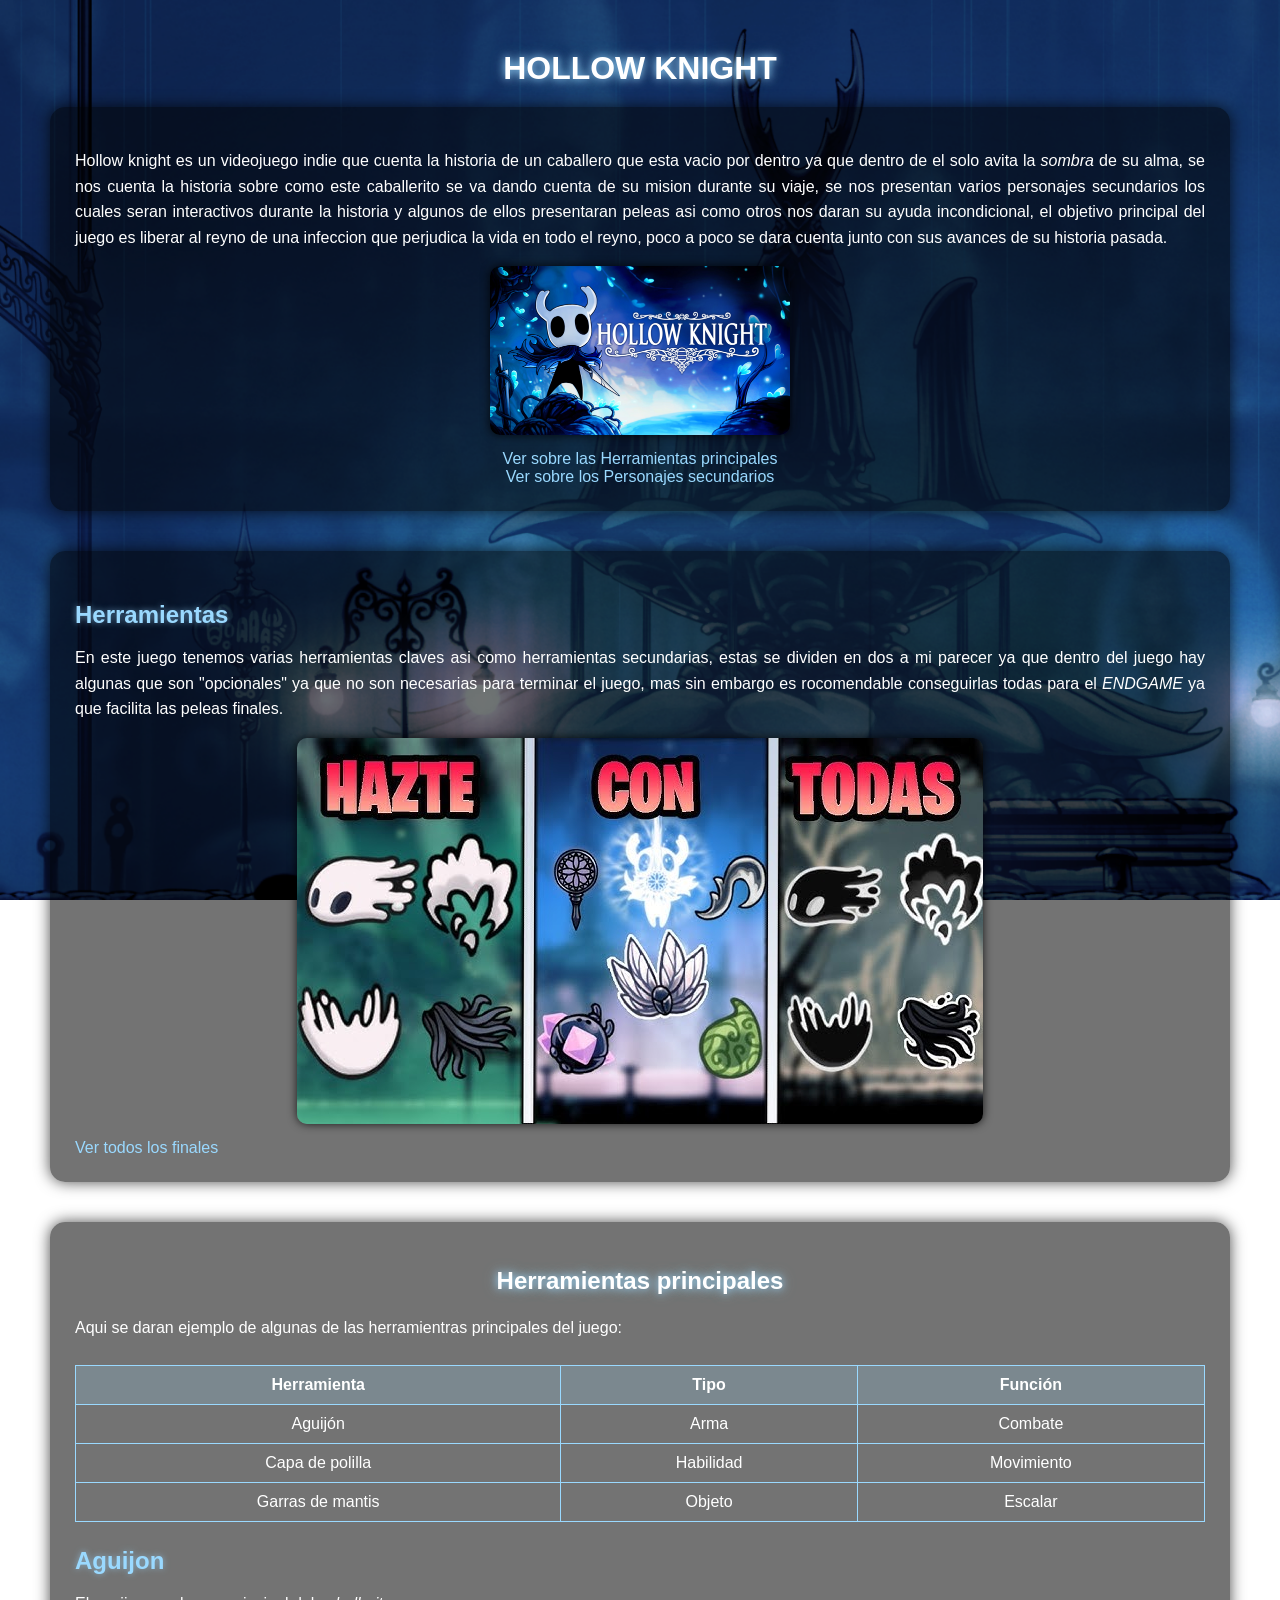
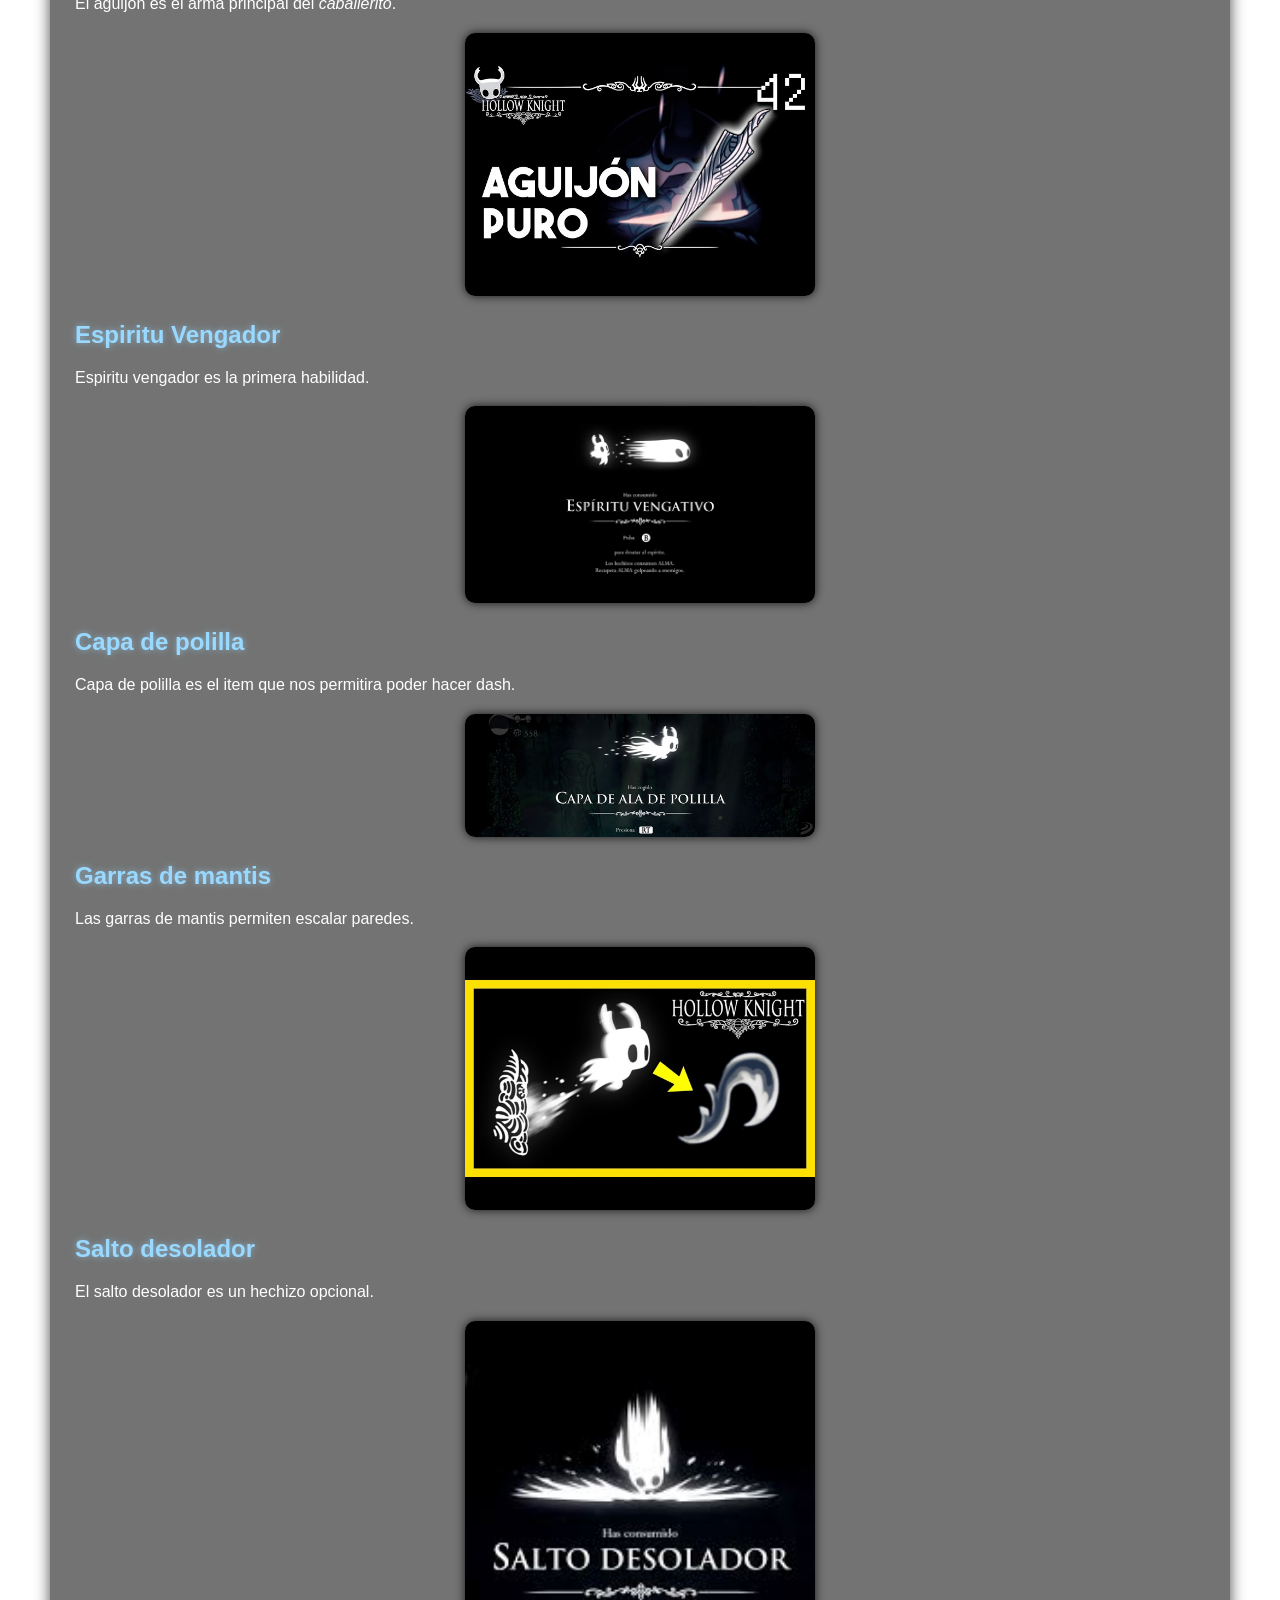
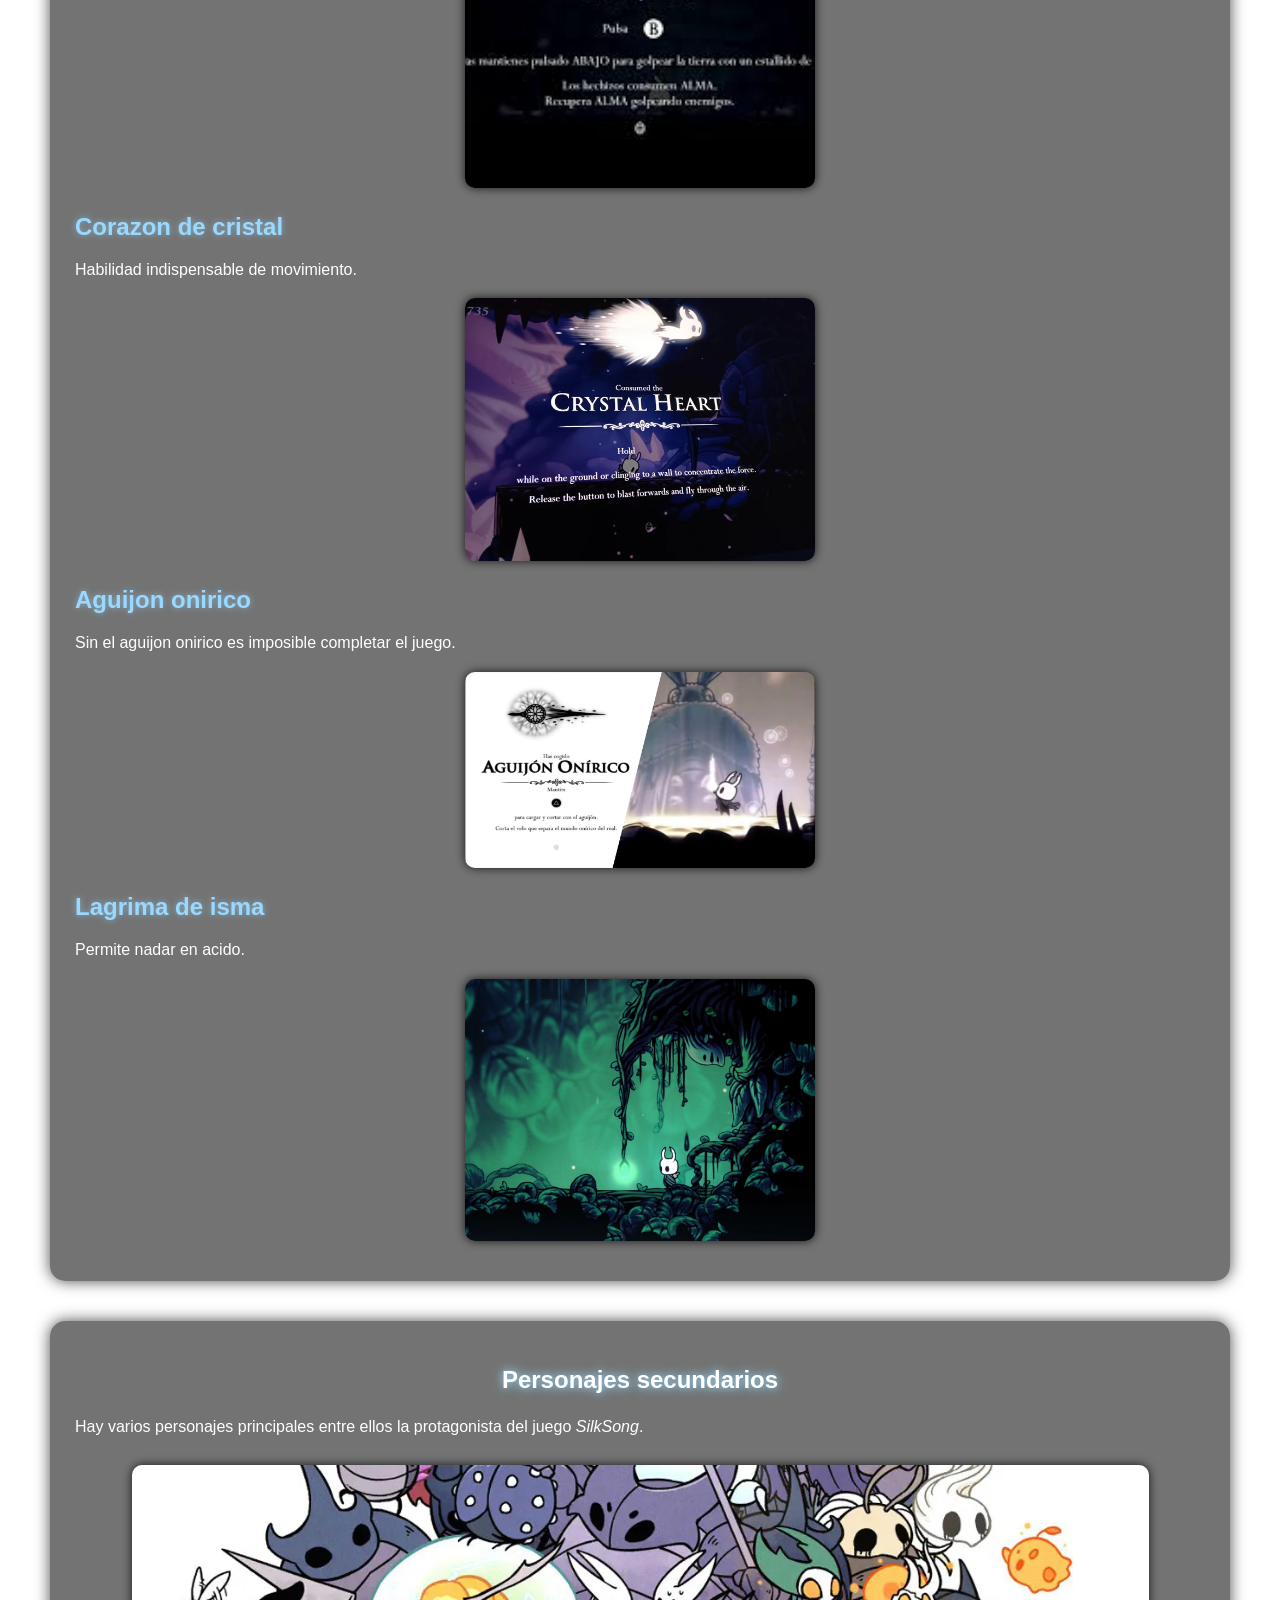
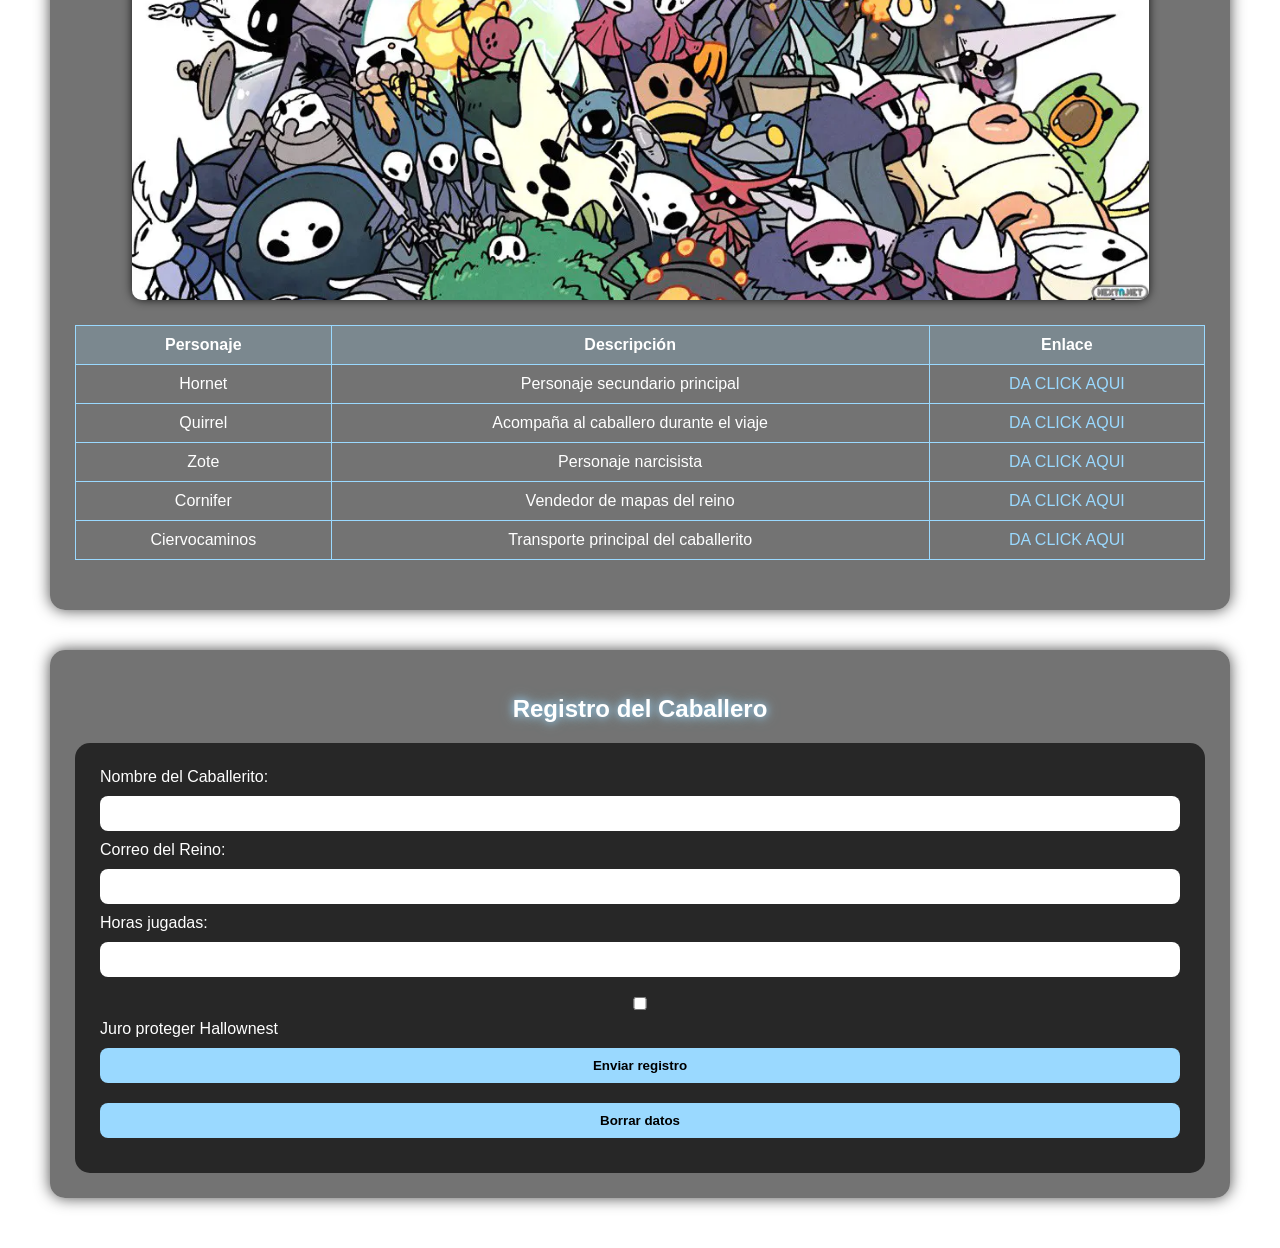
==== index.html @ a390c88f "feat: página principal con herramientas, personajes y registro" ====
<!DOCTYPE html>
<html lang="es">
<head>
    <meta charset="UTF-8">
    <meta name="viewport" content="width=device-width, initial-scale=3.0">
    <meta name="description" content="Guia de personajes e historia de Hollow Knight">
    <meta name="author" content="Mauricio Dahinten">
    <meta name="application-name" content="Hollow knight caracters history">
    <meta name="keywords" content="sombra,aguijon,caballerito,hornet">
    <meta name="generator" content="VScode">

    <link rel="icon" type="image/png" href="images/favicon/favicon-96x96.png">
    <link rel="icon" type="image/svg+xml" href="images/favicon/favicon.svg">
    <link rel="shortcut icon" href="images/favicon/favicon.ico">
    <link rel="apple-touch-icon" sizes="180x180" href="images/favicon/apple-touch-icon.png">
    <link rel="manifest" href="images/favicon/site.webmanifest">

    <title>Hollow Knight</title>
    <link rel="stylesheet" href="css/style.css">
</head>

<body>

<div class="container">

<header>
    <h1>HOLLOW KNIGHT</h1>
</header>

<section class="intro">
    <p>
    Hollow knight es un videojuego indie que cuenta la historia de un caballero que esta vacio por dentro
    ya que dentro de el solo avita la <em>sombra</em> de su alma, se nos cuenta la historia sobre como este
    caballerito se va dando cuenta de su mision durante su viaje, se nos presentan varios personajes
    secundarios los cuales seran interactivos durante la historia y algunos de ellos presentaran peleas
    asi como otros nos daran su ayuda incondicional, el objetivo principal del juego es liberar al reyno
    de una infeccion que perjudica la vida en todo el reyno, poco a poco se dara cuenta junto con sus
    avances de su historia pasada.
    </p>

    <img src="images/Hollow Knight.jpg">

    <div class="nav-links">
        <a href="#Herramientas-principales">Ver sobre las Herramientas principales</a><br>
        <a href="#Personajes-secundarios">Ver sobre los Personajes secundarios</a>
    </div>
</section>

<section>
    <h2>Herramientas</h2>

    <p>
    En este juego tenemos varias herramientas claves asi como herramientas secundarias, estas se dividen
    en dos a mi parecer ya que dentro del juego hay algunas que son "opcionales" ya que no son necesarias
    para terminar el juego, mas sin embargo es rocomendable conseguirlas todas para el <em>ENDGAME</em>
    ya que facilita las peleas finales.
    </p>

    <img src="images/herramientas hollow knight.jpg">

    <a href="https://hollowknight.fandom.com/es/wiki/Finales">Ver todos los finales</a>
</section>

<section id="Herramientas-principales">
    <h1>Herramientas principales</h1>

    <p>
    Aqui se daran ejemplo de algunas de las herramientras principales del juego:
    </p>

    <table>
        <tr>
            <th>Herramienta</th>
            <th>Tipo</th>
            <th>Función</th>
        </tr>
        <tr>
            <td>Aguijón</td>
            <td>Arma</td>
            <td>Combate</td>
        </tr>
        <tr>
            <td>Capa de polilla</td>
            <td>Habilidad</td>
            <td>Movimiento</td>
        </tr>
        <tr>
            <td>Garras de mantis</td>
            <td>Objeto</td>
            <td>Escalar</td>
        </tr>
    </table>

    <div class="tool">
        <h2>Aguijon</h2>
        <p>El aguijon es el arma principal del <em>caballerito</em>.</p>
        <img src="images/aguijon.jpg">
    </div>

    <div class="tool">
        <h2>Espiritu Vengador</h2>
        <p>Espiritu vengador es la primera habilidad.</p>
        <img src="images/espiritu vengativo.jpg">
    </div>

    <div class="tool">
        <h2>Capa de polilla</h2>
        <p>Capa de polilla es el item que nos permitira poder hacer dash.</p>
        <img src="images/capa de polillajpg.jpeg">
    </div>

    <div class="tool">
        <h2>Garras de mantis</h2>
        <p>Las garras de mantis permiten escalar paredes.</p>
        <img src="images/garras de matis.jpg">
    </div>

    <div class="tool">
        <h2>Salto desolador</h2>
        <p>El salto desolador es un hechizo opcional.</p>
        <img src="images/salto desolador.jpg">
    </div>

    <div class="tool">
        <h2>Corazon de cristal</h2>
        <p>Habilidad indispensable de movimiento.</p>
        <img src="images/corazon de cristal.jpg">
    </div>

    <div class="tool">
        <h2>Aguijon onirico</h2>
        <p>Sin el aguijon onirico es imposible completar el juego.</p>
        <img src="images/aguijon anirico.jpg">
    </div>

    <div class="tool">
        <h2>Lagrima de isma</h2>
        <p>Permite nadar en acido.</p>
        <img src="images/lagrima de isma.jpg">
    </div>
</section>

<section id="Personajes-secundarios">
    <h1>Personajes secundarios</h1>

    <p>
    Hay varios personajes principales entre ellos la protagonista del juego <em>SilkSong</em>.
    </p>

    <img src="images/todos los personajes hollow knight.jpg">

    <table>
        <tr>
            <th>Personaje</th>
            <th>Descripción</th>
            <th>Enlace</th>
        </tr>
        <tr>
            <td>Hornet</td>
            <td>Personaje secundario principal</td>
            <td><a href="pages/hornet.html">DA CLICK AQUI</a></td>
        </tr>
        <tr>
            <td>Quirrel</td>
            <td>Acompaña al caballero durante el viaje</td>
            <td><a href="pages/quirrel.html">DA CLICK AQUI</a></td>
        </tr>
        <tr>
            <td>Zote</td>
            <td>Personaje narcisista</td>
            <td><a href="pages/zote.html">DA CLICK AQUI</a></td>
        </tr>
        <tr>
            <td>Cornifer</td>
            <td>Vendedor de mapas del reino</td>
            <td><a href="pages/cornifer.html">DA CLICK AQUI</a></td>
        </tr>
        <tr>
            <td>Ciervocaminos</td>
            <td>Transporte principal del caballerito</td>
            <td><a href="pages/Ciervocaminos.html">DA CLICK AQUI</a></td>
        </tr>
    </table>
</section>

<section>
    <h1>Registro del Caballero</h1>

    <form>
        <label>Nombre del Caballerito:</label>
        <input type="text">

        <label>Correo del Reino:</label>
        <input type="email">

        <label>Horas jugadas:</label>
        <input type="number">

        <label>
            <input type="checkbox">
            Juro proteger Hallownest
        </label>

        <input type="submit" value="Enviar registro">
        <input type="reset" value="Borrar datos">
    </form>
</section>

</div>
</body>
</html>
---- css/style.css ----
/* Reset básico */
* {
  box-sizing: border-box;
}

/* Cuerpo */
body {
  margin: 50px;
  font-family: Arial, Helvetica, sans-serif;
  color: #ffffff;

  background-image: url("../images/fondo pagina 3.png");
  background-size: cover;
  background-repeat: no-repeat;
  background-attachment: fixed;
}

/* Contenedor */
.container {
  max-width: 1200px;
  margin: auto;
}

/* Secciones */
section {
  background-color: rgba(0, 0, 0, 0.55);
  padding: 25px;
  border-radius: 15px;
  margin-bottom: 40px;
  box-shadow: 0 0 15px rgba(0, 0, 0, 0.7);
}

/* Títulos */
h1 {
  text-align: center;
  margin-bottom: 20px;
  text-shadow: 0 0 10px #000;
}

h2 {
  margin-top: 25px;
  margin-bottom: 10px;
  color: #9ad9ff;
}

/* Texto */
p {
  text-align: justify;
  font-size: 16px;
  line-height: 1.6;
}

/* Enlaces */
a {
  color: #9ad9ff;
  text-decoration: none;
}

a:hover {
  text-decoration: underline;
}

/* Imágenes (tamaños ahora desde CSS) */
.intro img {
  width: 300px;
}

.tool img {
  width: 350px;
}

section img {
  display: block;
  margin: 15px auto;
  border-radius: 10px;
  box-shadow: 0 0 10px rgba(0,0,0,0.8);
}

/* Navegación */
.nav-links {
  text-align: center;
  margin-top: 15px;
}

/* Tablas */
table {
  width: 100%;
  border-collapse: collapse;
  margin: 25px 0;
}

th, td {
  border: 1px solid #9ad9ff;
  padding: 10px;
  text-align: center;
}

th {
  background-color: rgba(154, 217, 255, 0.2);
}

/* Formulario */
form {
  background-color: rgba(20, 20, 20, 0.8);
  padding: 25px;
  border-radius: 15px;
}

input {
  width: 100%;
  margin: 10px 0;
  padding: 10px;
  border-radius: 8px;
  border: none;
}

input[type="submit"],
input[type="reset"] {
  background-color: #9ad9ff;
  color: #000;
  cursor: pointer;
  font-weight: bold;
}

/* Imagen de personajes secundarios */
#Personajes-secundarios img {
  max-width: 90%;
  height: auto;
  margin: 25px auto;
  display: block;
}


h1 {
  text-shadow: 0 0 8px #9ad9ff, 0 0 15px rgba(154, 217, 255, 0.4);
}

h2 {
  text-shadow: 0 0 6px rgba(154, 217, 255, 0.6);
}


section img {
  transition: transform 0.4s ease, box-shadow 0.4s ease;
}

section img:hover {
  transform: scale(1.05);
  box-shadow: 0 0 20px rgba(154, 217, 255, 0.5);
}


section {
  animation: fadeIn 1s ease-in-out;
}

@keyframes fadeIn {
  from {
    opacity: 0;
    transform: translateY(20px);
  }
  to {
    opacity: 1;
    transform: translateY(0);
  }
}


table tr {
  transition: background-color 0.3s ease;
}

table tr:hover {
  background-color: rgba(154, 217, 255, 0.1);
}



input[type="submit"],
input[type="reset"] {
  transition: all 0.3s ease;
}

input[type="submit"]:hover,
input[type="reset"]:hover {
  transform: scale(1.05);
  box-shadow: 0 0 10px rgba(154, 217, 255, 0.6);
}



@media (max-width: 768px) {
  body {
    margin: 20px;
  }

  h1 {
    font-size: 24px;
  }

  table {
    font-size: 14px;
  }

  section img {
    width: 100%;
    height: auto;
  }
}


/* Imagen específica de Silksong */
.silksong-img {
  width: 500px;
  max-width: 90%;
  height: auto;
  display: block;
  margin: 20px auto;
}
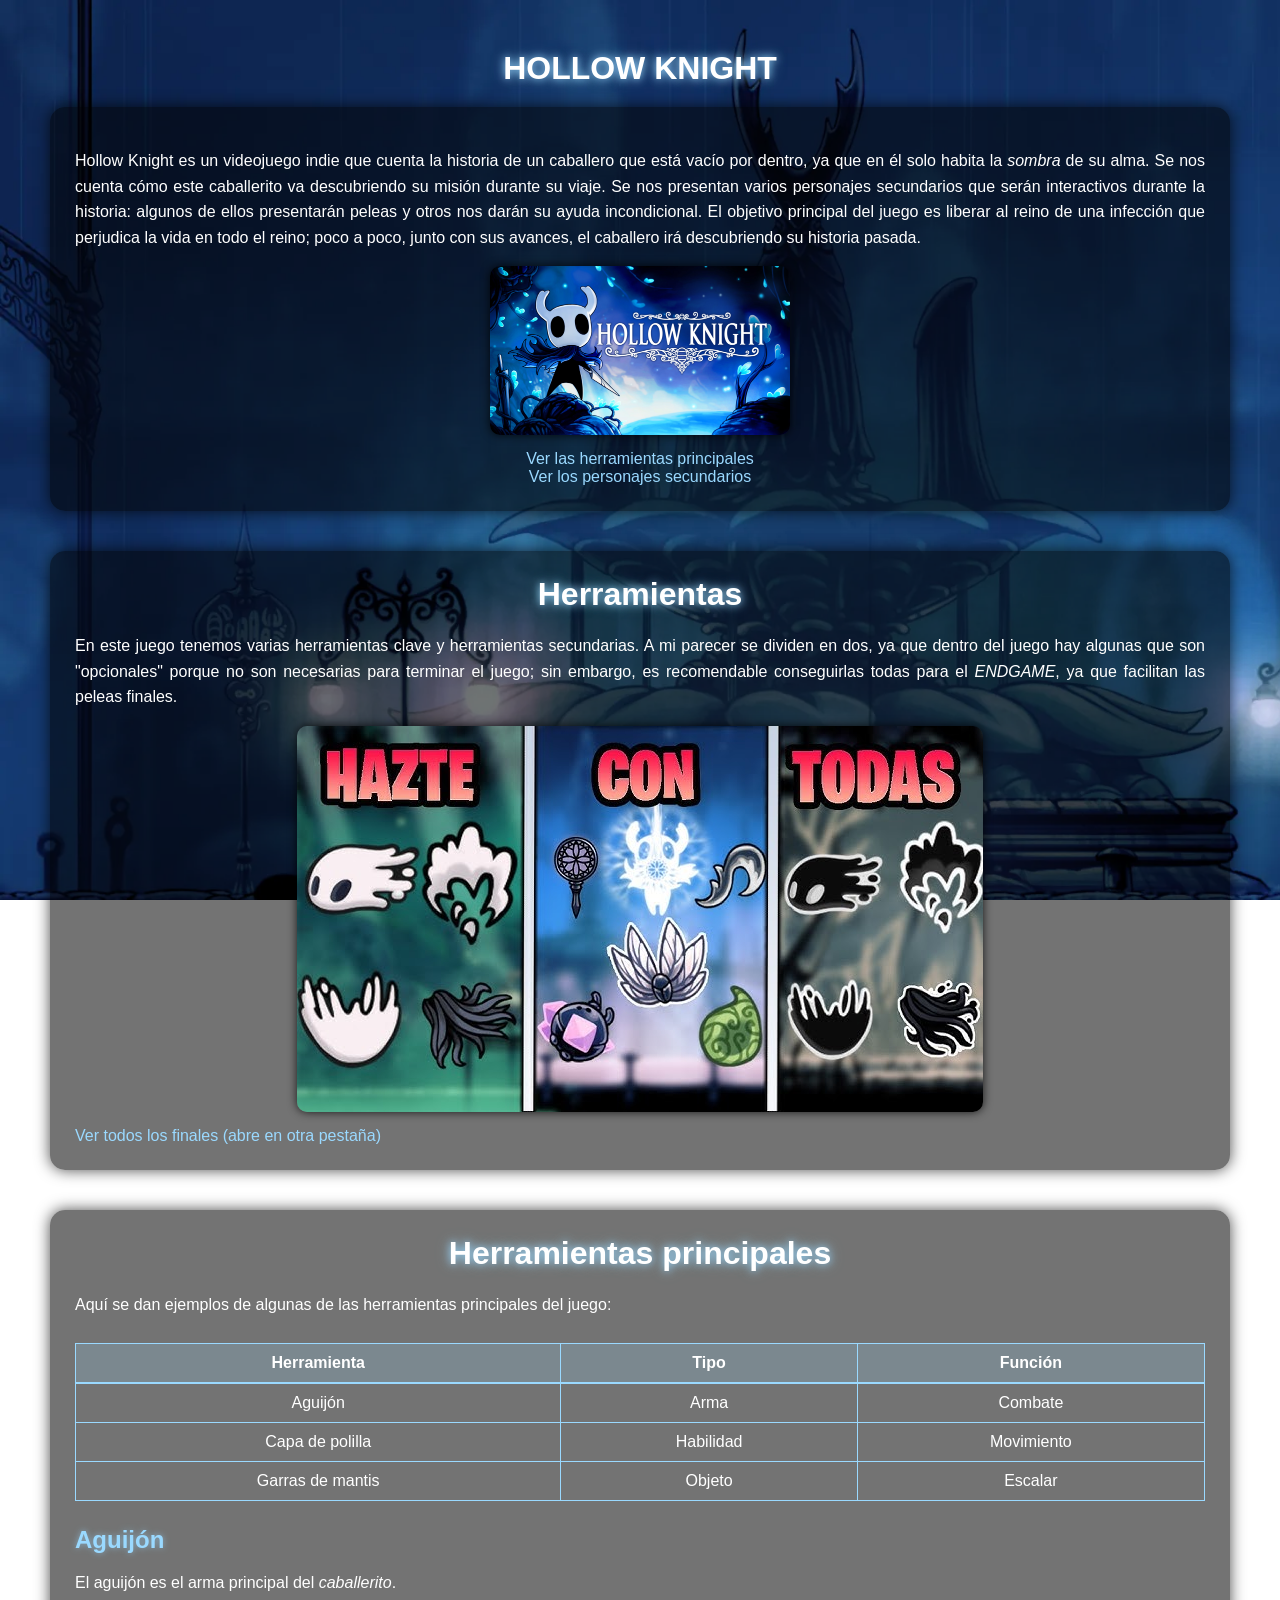
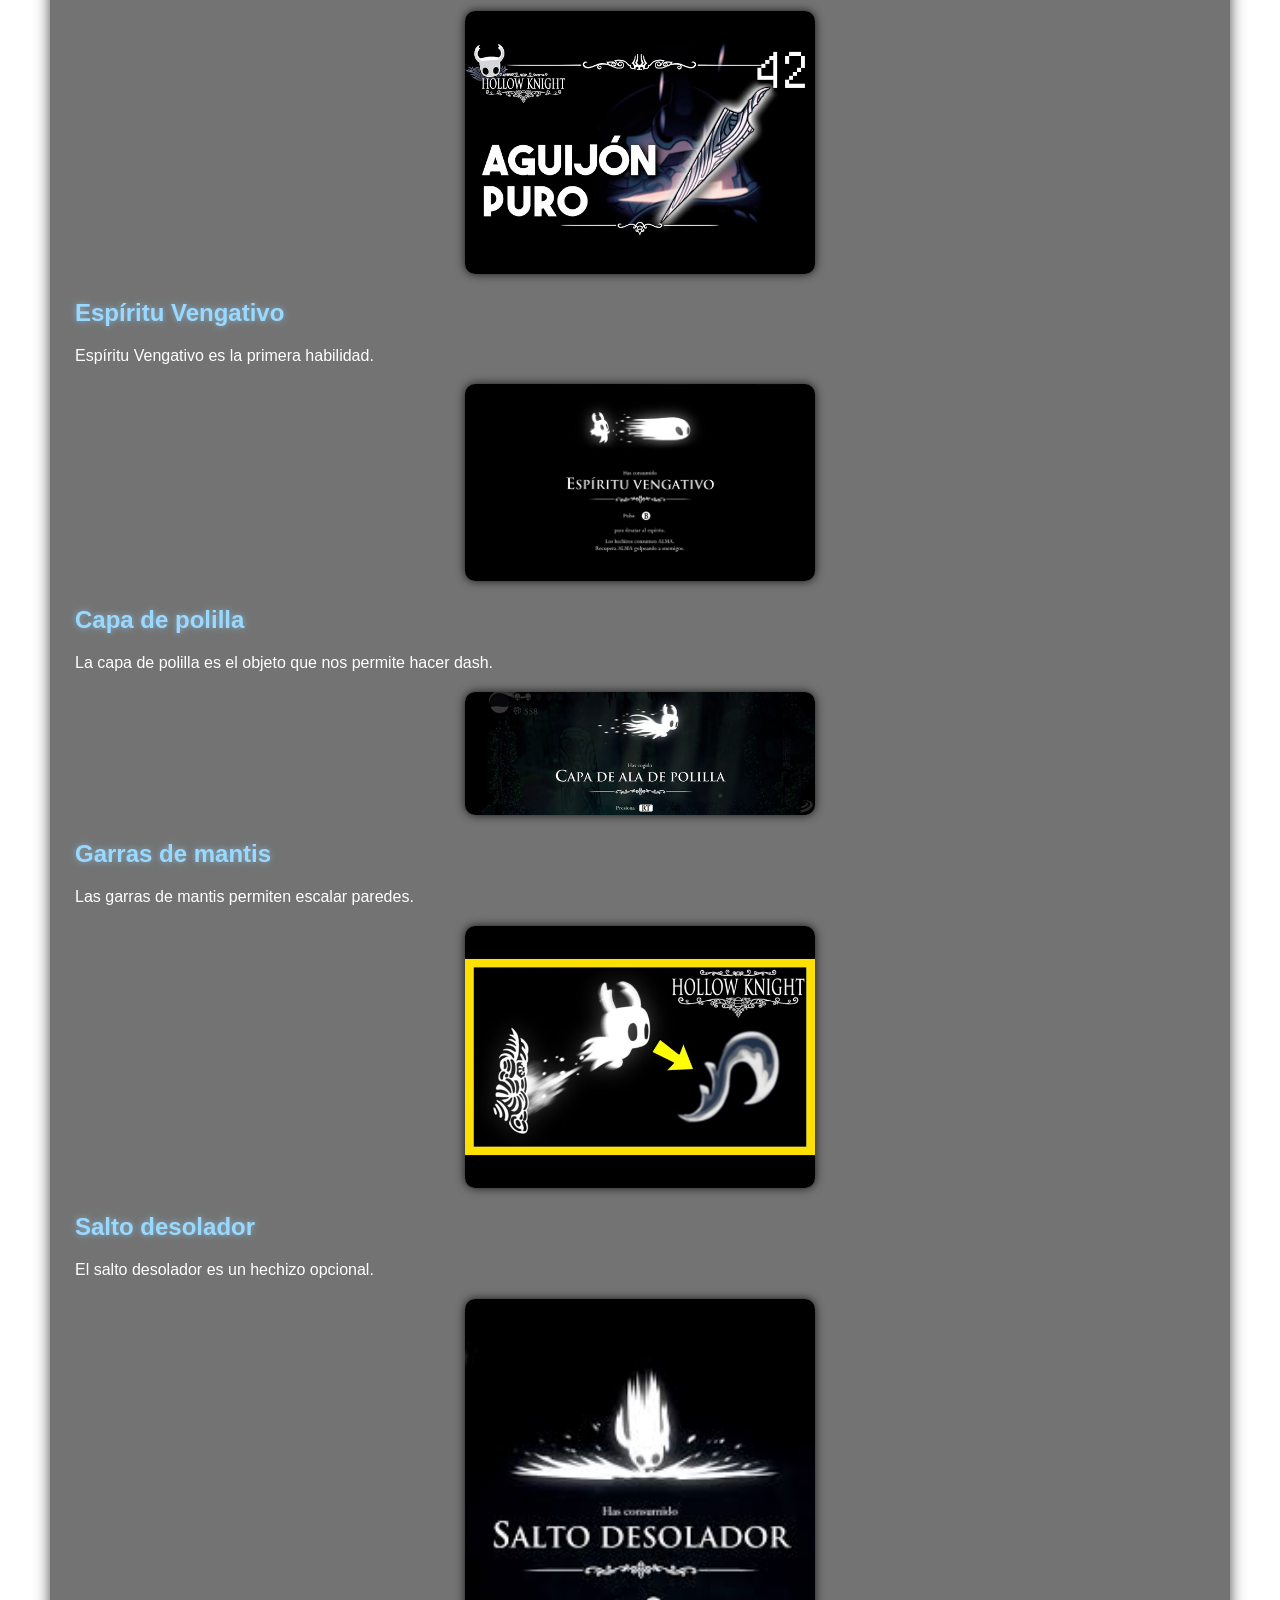
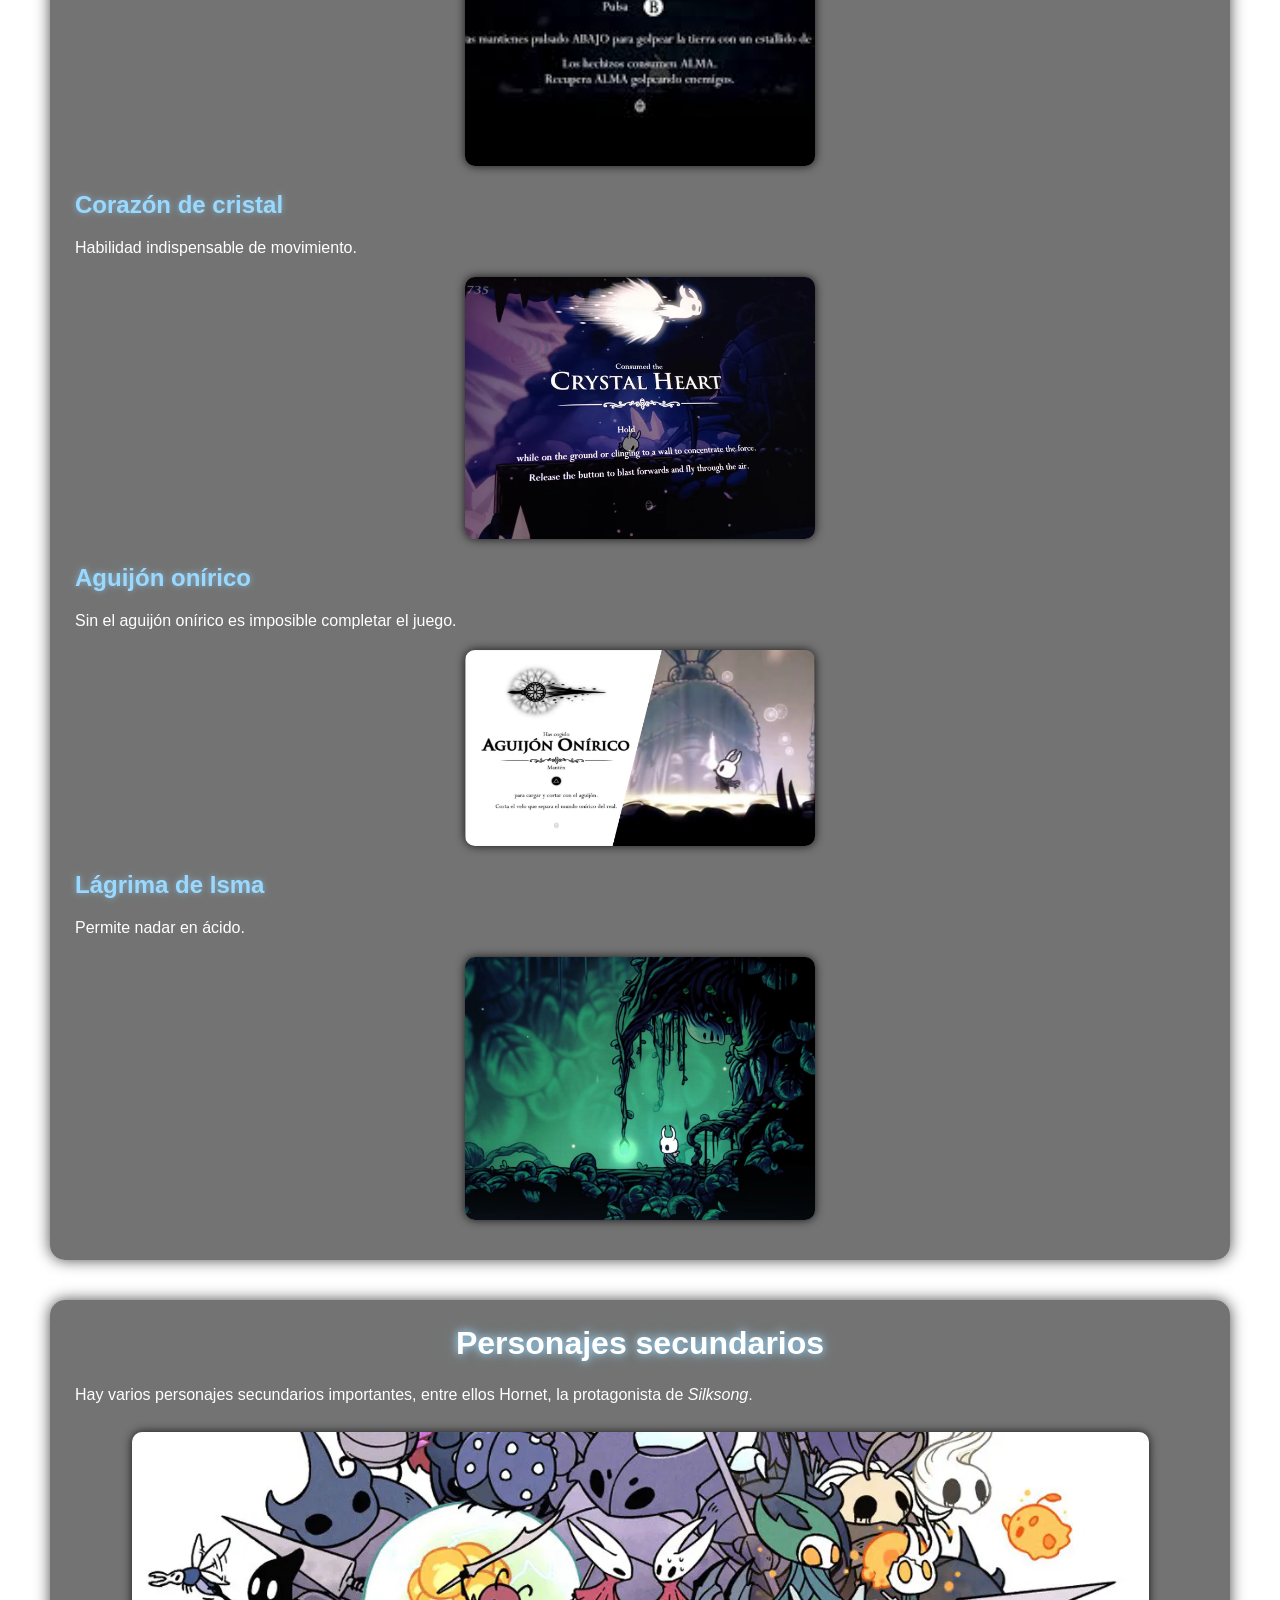
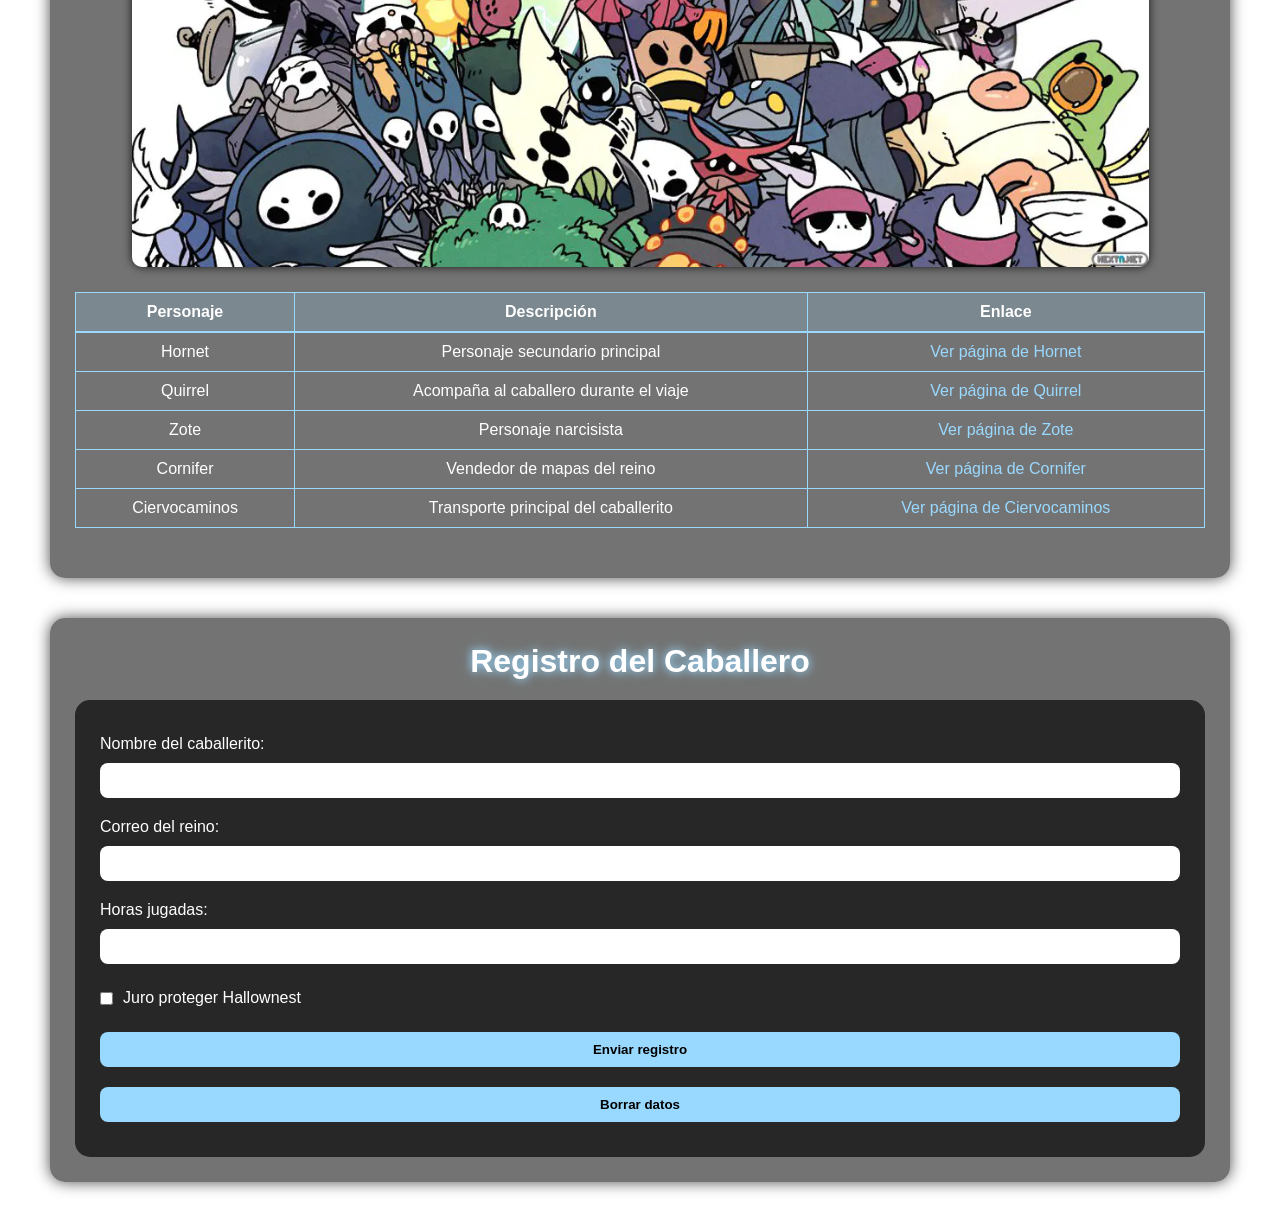
==== commit 72b5cfd9: "fix: página principal accesible, sin zoom forzado y con formulario funcional - viewport con initial-" ====
--- a/index.html
+++ b/index.html
@@ -2,12 +2,11 @@
 <html lang="es">
 <head>
     <meta charset="UTF-8">
-    <meta name="viewport" content="width=device-width, initial-scale=3.0">
-    <meta name="description" content="Guia de personajes e historia de Hollow Knight">
+    <meta name="viewport" content="width=device-width, initial-scale=1.0">
+    <meta name="description" content="Guía de personajes, herramientas e historia de Hollow Knight">
     <meta name="author" content="Mauricio Dahinten">
-    <meta name="application-name" content="Hollow knight caracters history">
-    <meta name="keywords" content="sombra,aguijon,caballerito,hornet">
-    <meta name="generator" content="VScode">
+    <meta name="application-name" content="Hollow Knight: guía para fans">
+    <meta name="keywords" content="Hollow Knight, Hallownest, sombra, aguijón, caballerito, Hornet, Silksong">
 
     <link rel="icon" type="image/png" href="images/favicon/favicon-96x96.png">
     <link rel="icon" type="image/svg+xml" href="images/favicon/favicon.svg">
@@ -27,185 +26,202 @@
     <h1>HOLLOW KNIGHT</h1>
 </header>
 
+<main>
+
 <section class="intro">
     <p>
-    Hollow knight es un videojuego indie que cuenta la historia de un caballero que esta vacio por dentro
-    ya que dentro de el solo avita la <em>sombra</em> de su alma, se nos cuenta la historia sobre como este
-    caballerito se va dando cuenta de su mision durante su viaje, se nos presentan varios personajes
-    secundarios los cuales seran interactivos durante la historia y algunos de ellos presentaran peleas
-    asi como otros nos daran su ayuda incondicional, el objetivo principal del juego es liberar al reyno
-    de una infeccion que perjudica la vida en todo el reyno, poco a poco se dara cuenta junto con sus
-    avances de su historia pasada.
-    </p>
-
-    <img src="images/Hollow Knight.jpg">
-
-    <div class="nav-links">
-        <a href="#Herramientas-principales">Ver sobre las Herramientas principales</a><br>
-        <a href="#Personajes-secundarios">Ver sobre los Personajes secundarios</a>
-    </div>
-</section>
-
-<section>
-    <h2>Herramientas</h2>
-
-    <p>
-    En este juego tenemos varias herramientas claves asi como herramientas secundarias, estas se dividen
-    en dos a mi parecer ya que dentro del juego hay algunas que son "opcionales" ya que no son necesarias
-    para terminar el juego, mas sin embargo es rocomendable conseguirlas todas para el <em>ENDGAME</em>
-    ya que facilita las peleas finales.
-    </p>
-
-    <img src="images/herramientas hollow knight.jpg">
-
-    <a href="https://hollowknight.fandom.com/es/wiki/Finales">Ver todos los finales</a>
-</section>
-
-<section id="Herramientas-principales">
-    <h1>Herramientas principales</h1>
-
-    <p>
-    Aqui se daran ejemplo de algunas de las herramientras principales del juego:
+    Hollow Knight es un videojuego indie que cuenta la historia de un caballero que está vacío por dentro,
+    ya que en él solo habita la <em>sombra</em> de su alma. Se nos cuenta cómo este caballerito va
+    descubriendo su misión durante su viaje. Se nos presentan varios personajes secundarios que serán
+    interactivos durante la historia: algunos de ellos presentarán peleas y otros nos darán su ayuda
+    incondicional. El objetivo principal del juego es liberar al reino de una infección que perjudica la
+    vida en todo el reino; poco a poco, junto con sus avances, el caballero irá descubriendo su historia pasada.
+    </p>
+
+    <img src="images/hollow-knight.avif" alt="El Caballero, protagonista de Hollow Knight" loading="lazy">
+
+    <nav class="nav-links" aria-label="Secciones de la página">
+        <a href="#herramientas-principales">Ver las herramientas principales</a><br>
+        <a href="#personajes-secundarios">Ver los personajes secundarios</a>
+    </nav>
+</section>
+
+<section aria-labelledby="titulo-herramientas">
+    <h2 id="titulo-herramientas">Herramientas</h2>
+
+    <p>
+    En este juego tenemos varias herramientas clave y herramientas secundarias. A mi parecer se dividen
+    en dos, ya que dentro del juego hay algunas que son "opcionales" porque no son necesarias para
+    terminar el juego; sin embargo, es recomendable conseguirlas todas para el <em>ENDGAME</em>,
+    ya que facilitan las peleas finales.
+    </p>
+
+    <img src="images/herramientas.jpg" alt="Colección de herramientas y habilidades de Hollow Knight" loading="lazy">
+
+    <a href="https://hollowknight.fandom.com/es/wiki/Finales" target="_blank" rel="noopener noreferrer">Ver todos los finales (abre en otra pestaña)</a>
+</section>
+
+<section id="herramientas-principales" aria-labelledby="titulo-herramientas-principales">
+    <h2 id="titulo-herramientas-principales">Herramientas principales</h2>
+
+    <p>
+    Aquí se dan ejemplos de algunas de las herramientas principales del juego:
     </p>
 
     <table>
-        <tr>
-            <th>Herramienta</th>
-            <th>Tipo</th>
-            <th>Función</th>
-        </tr>
-        <tr>
-            <td>Aguijón</td>
-            <td>Arma</td>
-            <td>Combate</td>
-        </tr>
-        <tr>
-            <td>Capa de polilla</td>
-            <td>Habilidad</td>
-            <td>Movimiento</td>
-        </tr>
-        <tr>
-            <td>Garras de mantis</td>
-            <td>Objeto</td>
-            <td>Escalar</td>
-        </tr>
+        <caption class="visually-hidden">Herramientas principales, su tipo y su función</caption>
+        <thead>
+            <tr>
+                <th scope="col">Herramienta</th>
+                <th scope="col">Tipo</th>
+                <th scope="col">Función</th>
+            </tr>
+        </thead>
+        <tbody>
+            <tr>
+                <td>Aguijón</td>
+                <td>Arma</td>
+                <td>Combate</td>
+            </tr>
+            <tr>
+                <td>Capa de polilla</td>
+                <td>Habilidad</td>
+                <td>Movimiento</td>
+            </tr>
+            <tr>
+                <td>Garras de mantis</td>
+                <td>Objeto</td>
+                <td>Escalar</td>
+            </tr>
+        </tbody>
     </table>
 
-    <div class="tool">
-        <h2>Aguijon</h2>
-        <p>El aguijon es el arma principal del <em>caballerito</em>.</p>
-        <img src="images/aguijon.jpg">
-    </div>
-
-    <div class="tool">
-        <h2>Espiritu Vengador</h2>
-        <p>Espiritu vengador es la primera habilidad.</p>
-        <img src="images/espiritu vengativo.jpg">
-    </div>
-
-    <div class="tool">
-        <h2>Capa de polilla</h2>
-        <p>Capa de polilla es el item que nos permitira poder hacer dash.</p>
-        <img src="images/capa de polillajpg.jpeg">
-    </div>
-
-    <div class="tool">
-        <h2>Garras de mantis</h2>
+    <article class="tool">
+        <h3>Aguijón</h3>
+        <p>El aguijón es el arma principal del <em>caballerito</em>.</p>
+        <img src="images/aguijon.jpg" alt="El aguijón, arma principal del Caballero" loading="lazy">
+    </article>
+
+    <article class="tool">
+        <h3>Espíritu Vengativo</h3>
+        <p>Espíritu Vengativo es la primera habilidad.</p>
+        <img src="images/espiritu-vengativo.webp" alt="Hechizo Espíritu Vengativo" loading="lazy">
+    </article>
+
+    <article class="tool">
+        <h3>Capa de polilla</h3>
+        <p>La capa de polilla es el objeto que nos permite hacer dash.</p>
+        <img src="images/capa-de-polilla.jpg" alt="Capa de polilla, habilidad de dash" loading="lazy">
+    </article>
+
+    <article class="tool">
+        <h3>Garras de mantis</h3>
         <p>Las garras de mantis permiten escalar paredes.</p>
-        <img src="images/garras de matis.jpg">
-    </div>
-
-    <div class="tool">
-        <h2>Salto desolador</h2>
+        <img src="images/garras-de-mantis.jpg" alt="Garras de mantis para escalar paredes" loading="lazy">
+    </article>
+
+    <article class="tool">
+        <h3>Salto desolador</h3>
         <p>El salto desolador es un hechizo opcional.</p>
-        <img src="images/salto desolador.jpg">
-    </div>
-
-    <div class="tool">
-        <h2>Corazon de cristal</h2>
+        <img src="images/salto-desolador.jpg" alt="Hechizo Salto desolador" loading="lazy">
+    </article>
+
+    <article class="tool">
+        <h3>Corazón de cristal</h3>
         <p>Habilidad indispensable de movimiento.</p>
-        <img src="images/corazon de cristal.jpg">
-    </div>
-
-    <div class="tool">
-        <h2>Aguijon onirico</h2>
-        <p>Sin el aguijon onirico es imposible completar el juego.</p>
-        <img src="images/aguijon anirico.jpg">
-    </div>
-
-    <div class="tool">
-        <h2>Lagrima de isma</h2>
-        <p>Permite nadar en acido.</p>
-        <img src="images/lagrima de isma.jpg">
-    </div>
-</section>
-
-<section id="Personajes-secundarios">
-    <h1>Personajes secundarios</h1>
-
-    <p>
-    Hay varios personajes principales entre ellos la protagonista del juego <em>SilkSong</em>.
-    </p>
-
-    <img src="images/todos los personajes hollow knight.jpg">
+        <img src="images/corazon-de-cristal.webp" alt="Corazón de cristal, habilidad de movimiento" loading="lazy">
+    </article>
+
+    <article class="tool">
+        <h3>Aguijón onírico</h3>
+        <p>Sin el aguijón onírico es imposible completar el juego.</p>
+        <img src="images/aguijon-onirico.jpg" alt="Aguijón onírico" loading="lazy">
+    </article>
+
+    <article class="tool">
+        <h3>Lágrima de Isma</h3>
+        <p>Permite nadar en ácido.</p>
+        <img src="images/lagrima-de-isma.jpg" alt="Lágrima de Isma, permite nadar en ácido" loading="lazy">
+    </article>
+</section>
+
+<section id="personajes-secundarios" aria-labelledby="titulo-personajes">
+    <h2 id="titulo-personajes">Personajes secundarios</h2>
+
+    <p>
+    Hay varios personajes secundarios importantes, entre ellos Hornet, la protagonista de <em>Silksong</em>.
+    </p>
+
+    <img src="images/personajes.webp" alt="Personajes de Hollow Knight reunidos" loading="lazy">
 
     <table>
-        <tr>
-            <th>Personaje</th>
-            <th>Descripción</th>
-            <th>Enlace</th>
-        </tr>
-        <tr>
-            <td>Hornet</td>
-            <td>Personaje secundario principal</td>
-            <td><a href="pages/hornet.html">DA CLICK AQUI</a></td>
-        </tr>
-        <tr>
-            <td>Quirrel</td>
-            <td>Acompaña al caballero durante el viaje</td>
-            <td><a href="pages/quirrel.html">DA CLICK AQUI</a></td>
-        </tr>
-        <tr>
-            <td>Zote</td>
-            <td>Personaje narcisista</td>
-            <td><a href="pages/zote.html">DA CLICK AQUI</a></td>
-        </tr>
-        <tr>
-            <td>Cornifer</td>
-            <td>Vendedor de mapas del reino</td>
-            <td><a href="pages/cornifer.html">DA CLICK AQUI</a></td>
-        </tr>
-        <tr>
-            <td>Ciervocaminos</td>
-            <td>Transporte principal del caballerito</td>
-            <td><a href="pages/Ciervocaminos.html">DA CLICK AQUI</a></td>
-        </tr>
+        <caption class="visually-hidden">Personajes secundarios con enlace a su página</caption>
+        <thead>
+            <tr>
+                <th scope="col">Personaje</th>
+                <th scope="col">Descripción</th>
+                <th scope="col">Enlace</th>
+            </tr>
+        </thead>
+        <tbody>
+            <tr>
+                <td>Hornet</td>
+                <td>Personaje secundario principal</td>
+                <td><a href="pages/hornet.html">Ver página de Hornet</a></td>
+            </tr>
+            <tr>
+                <td>Quirrel</td>
+                <td>Acompaña al caballero durante el viaje</td>
+                <td><a href="pages/quirrel.html">Ver página de Quirrel</a></td>
+            </tr>
+            <tr>
+                <td>Zote</td>
+                <td>Personaje narcisista</td>
+                <td><a href="pages/zote.html">Ver página de Zote</a></td>
+            </tr>
+            <tr>
+                <td>Cornifer</td>
+                <td>Vendedor de mapas del reino</td>
+                <td><a href="pages/cornifer.html">Ver página de Cornifer</a></td>
+            </tr>
+            <tr>
+                <td>Ciervocaminos</td>
+                <td>Transporte principal del caballerito</td>
+                <td><a href="pages/ciervocaminos.html">Ver página de Ciervocaminos</a></td>
+            </tr>
+        </tbody>
     </table>
 </section>
 
-<section>
-    <h1>Registro del Caballero</h1>
-
-    <form>
-        <label>Nombre del Caballerito:</label>
-        <input type="text">
-
-        <label>Correo del Reino:</label>
-        <input type="email">
-
-        <label>Horas jugadas:</label>
-        <input type="number">
-
-        <label>
-            <input type="checkbox">
+<section aria-labelledby="titulo-registro">
+    <h2 id="titulo-registro">Registro del Caballero</h2>
+
+    <form id="registro" novalidate>
+        <label for="nombre">Nombre del caballerito:</label>
+        <input type="text" id="nombre" name="nombre" autocomplete="nickname" minlength="2" maxlength="40" required>
+
+        <label for="correo">Correo del reino:</label>
+        <input type="email" id="correo" name="correo" autocomplete="email" required>
+
+        <label for="horas">Horas jugadas:</label>
+        <input type="number" id="horas" name="horas" min="0" max="10000" step="1" required>
+
+        <label class="check">
+            <input type="checkbox" id="juramento" name="juramento" required>
             Juro proteger Hallownest
         </label>
+
+        <p id="registro-mensaje" class="form-message" role="status" aria-live="polite" hidden></p>
 
         <input type="submit" value="Enviar registro">
         <input type="reset" value="Borrar datos">
     </form>
 </section>
 
+</main>
+
 </div>
+
+<script src="js/registro.js" defer></script>
 </body>
-</html>+</html>
--- a/css/style.css
+++ b/css/style.css
@@ -9,7 +9,7 @@
   font-family: Arial, Helvetica, sans-serif;
   color: #ffffff;
 
-  background-image: url("../images/fondo pagina 3.png");
+  background-image: url("../images/fondo.webp");
   background-size: cover;
   background-repeat: no-repeat;
   background-attachment: fixed;
@@ -123,7 +123,7 @@
 }
 
 /* Imagen de personajes secundarios */
-#Personajes-secundarios img {
+#personajes-secundarios img {
   max-width: 90%;
   height: auto;
   margin: 25px auto;
@@ -217,3 +217,84 @@
   display: block;
   margin: 20px auto;
 }
+
+
+/* --- Encabezados de sección ---
+   Cada página tiene ahora un solo h1; las secciones usan h2 y las
+   herramientas h3, con la misma apariencia que antes */
+section > h2:first-child {
+  text-align: center;
+  font-size: 2em;
+  color: #ffffff;
+  margin-top: 0;
+  margin-bottom: 20px;
+  text-shadow: 0 0 8px #9ad9ff, 0 0 15px rgba(154, 217, 255, 0.4);
+}
+
+.tool h3 {
+  font-size: 1.5em;
+  margin-top: 25px;
+  margin-bottom: 10px;
+  color: #9ad9ff;
+  text-shadow: 0 0 6px rgba(154, 217, 255, 0.6);
+}
+
+/* --- Accesibilidad --- */
+.visually-hidden {
+  position: absolute;
+  width: 1px;
+  height: 1px;
+  padding: 0;
+  margin: -1px;
+  overflow: hidden;
+  clip: rect(0, 0, 0, 0);
+  white-space: nowrap;
+  border: 0;
+}
+
+a:focus-visible,
+input:focus-visible {
+  outline: 3px solid #9ad9ff;
+  outline-offset: 2px;
+}
+
+/* --- Formulario de registro --- */
+form label {
+  display: block;
+  margin-top: 10px;
+}
+
+form .check {
+  display: flex;
+  align-items: center;
+  gap: 10px;
+  margin: 15px 0;
+}
+
+form .check input {
+  width: auto;
+  margin: 0;
+}
+
+.form-message {
+  padding: 12px 15px;
+  border-radius: 8px;
+  margin: 10px 0;
+  text-align: left;
+}
+
+.form-message--ok {
+  background-color: rgba(154, 217, 255, 0.2);
+  border-left: 4px solid #9ad9ff;
+}
+
+.form-message--error {
+  background-color: rgba(255, 99, 99, 0.2);
+  border-left: 4px solid #ff6b6b;
+}
+
+/* Las imágenes nunca se salen de su contenedor */
+img {
+  max-width: 100%;
+  height: auto;
+}
